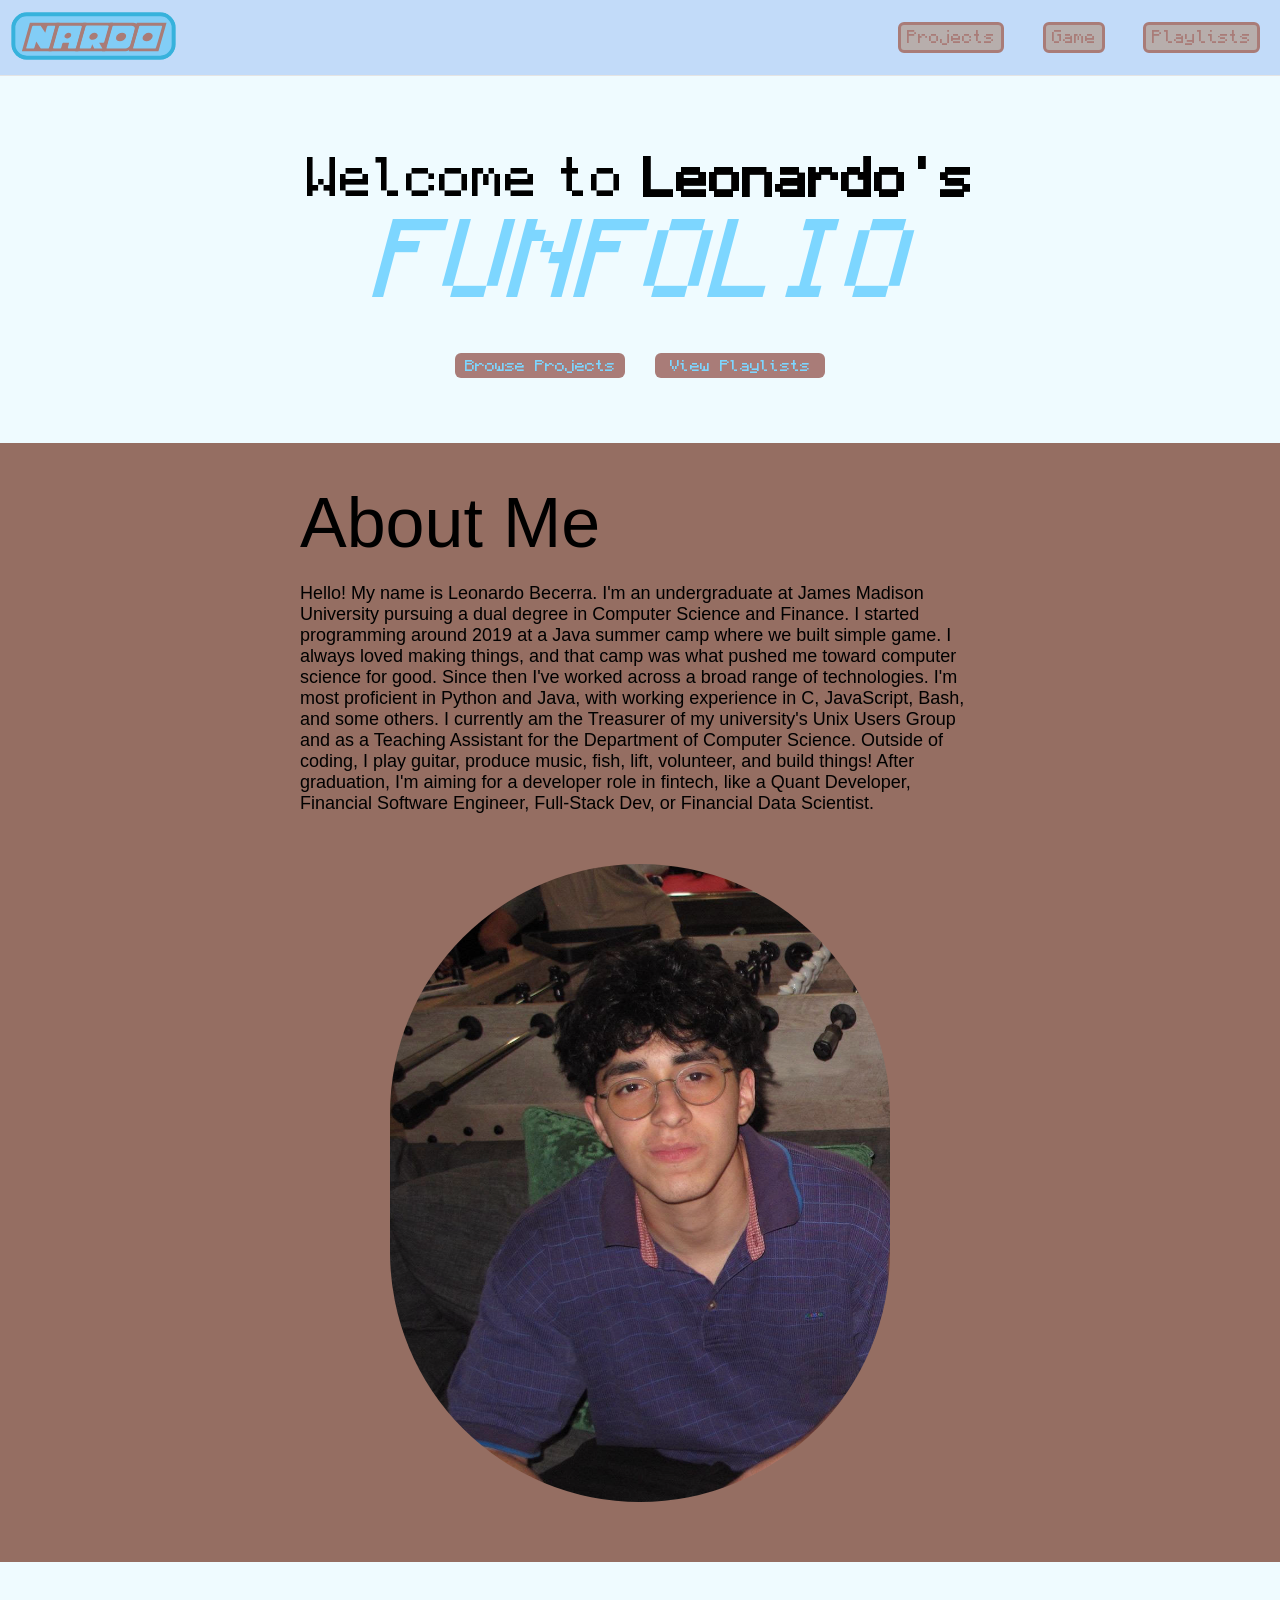
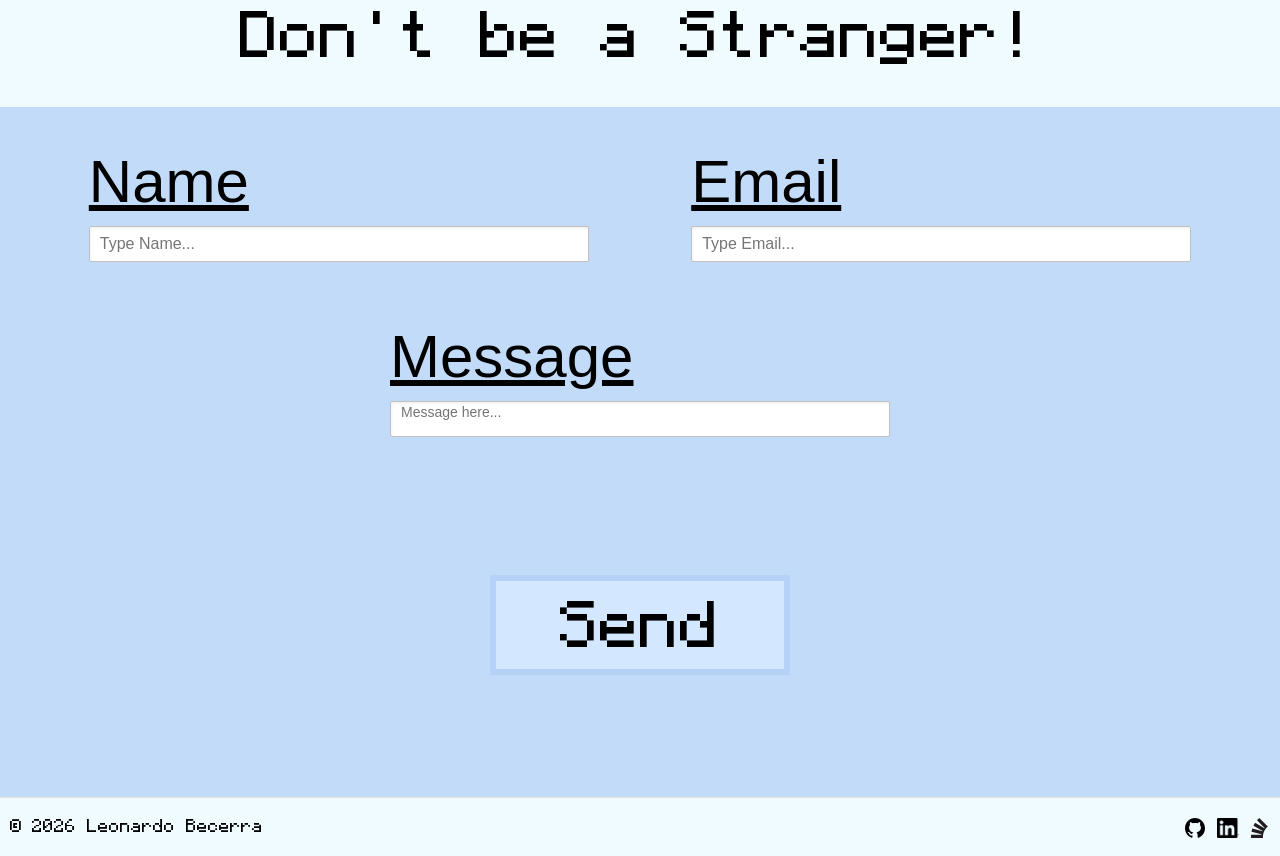
==== home/home.html @ ee7a0e98 "First com" ====
<!DOCTYPE html>
<html>

<head>
    <title>Leonardo's FUNfolio</title>
    <link rel="icon" type="image/png" href="../img/snook.png">

    <link rel="preconnect" href="https://fonts.googleapis.com">
    <link rel="preconnect" href="https://fonts.gstatic.com" crossorigin>
    <link href="https://fonts.googleapis.com/css2?family=Roboto:ital,wght@0,100..900;1,100..900&display=swap"
        rel="stylesheet">
    <link rel="stylesheet" href="css/general.css">
    <link rel="stylesheet" href="css/header.css">
    <link rel="stylesheet" href="css/welcome.css">
    <link rel="stylesheet" href="css/buttons.css">
    <link rel="stylesheet" href="css/about.css">
    <link rel="stylesheet" href="css/contact.css">
    <link rel="stylesheet" href="css/footer.css">

    <script src="home.js" defer></script>
</head>

<body>
    <header class="header">
        <div class="left-section">
            <a href="../home/home.html" class="home-tab">
                <img class="home-icon" src="../img/n-icon.svg">
            </a>
        </div>
        <div class="right-section">
            <a href="../projects/projects.html" class="projects-tab">Projects</a>
            <a href="../game/game.html" class="game-tab">Game</a>
            <a href="../playlists/playlists.html" class="playlists-tab">Playlists</a>
            <!-- <button class="portfolio-tab">Portfolio</button> -->
            <!-- <button class="game-tab">Game</button>
            <button class="playlist-tab">Playlists</button> -->
        </div>
    </header>
    <div class="welcome-space">
        <div class="welcome-text">
            <div class="welcome-text1">Welcome</div>
            <div class="welcome-text2">to</div>
            <div class="welcome-text3"><b>Leonardo's</b></div>
        </div>
        <div class="funfolio-text"><i>FUNFOLIO</i></div>
    </div>
    <div class="buttons-space">
        <button id="browse-button">Browse Projects</button>
        <!-- <button class="view-button">View Portfolio</button> COMING SOON-->
        <a href="../playlists/playlists.html" class="view-button">View Playlists</a>

    </div>
    <div class="aboutme-space">
        <div class="aboutme-text">
            <div class="aboutme-header">
                <div class="aboutme-header1">About</div>
                <div class="aboutme-header2">Me</div>
            </div>
            <div class="aboutme-paragraph">Hello! My name is Leonardo Becerra. I'm an undergraduate at James Madison
                University pursuing a dual degree in Computer Science and Finance. I started programming around 2019 at
                a Java summer camp where we built simple game. I always loved making things, and that camp was what
                pushed me toward computer science for good. Since then I've worked across a broad range of technologies.
                I'm most proficient in Python and Java, with working experience in C, JavaScript, Bash, and some others.
                I currently am the Treasurer of my university's Unix Users Group and as a Teaching Assistant for the
                Department of Computer Science. Outside of coding, I play guitar, produce music, fish, lift, volunteer,
                and build things! After graduation, I'm aiming for a developer role in fintech, like a Quant Developer,
                Financial Software Engineer, Full-Stack Dev, or Financial Data Scientist.</div>
        </div>
        <div class="me-pic-data">
            <img class="me-pic" src="../img/reto1.png">
        </div>
    </div>
    <div class="contactme-header">Don't be a Stranger!</div>

    <form class="contactme-space" action="https://api.web3forms.com/submit" method="POST">
        <input type="hidden" name="access_key" value="d11c7016-beb4-4400-a953-5162d659d30a">

        <input type="checkbox" name="botcheck" style="display:none" tabindex="-1" autocomplete="off"> <!--for bots-->

        <div class="contactme-row1"> <!--row 1-->
            <div class="contactme-box"> <!--Name box-->
                <div class="contactme-subheader">Name</div>
                <input class="name-bar" type="text" name="name" placeholder="Type Name..." required>
            </div>
            <div class="contactme-box"> <!--Email box-->
                <div class="contactme-subheader">Email</div>
                <input class="email-bar" type="email" name="email" placeholder="Type Email..." required>
            </div>
        </div>
        <div class="contactme-row2"> <!--row 2-->
            <div class="contactme-box"> <!--Message box-->
                <div class="contactme-subheader">Message</div>
                <textarea id="message-bar" name="message" maxlength="2601" placeholder="Message here..."
                    required></textarea>
            </div>
            <button class="send-button" type="submit">Send</button>
        </div>
        <p class="form-status"></p>
    </form>

    <footer class="footer">
        <div class="footer-info">© 2026 Leonardo Becerra</div>
        <div class="footer-icons">
            <div class="github-container">
                <a href="https://github.com/RetoBlues" target="_blank">
                    <img class="github-icon" src="../img/github_icon_black.svg" target="_blank">
                    <div class="tooltip">GitHub</div>
                </a>
            </div>
            <div class="linkedin-container">
                <a href="https://www.linkedin.com/in/hugoleonardobecerra" target="_blank">
                    <img class="linkedin-icon" src="../img/linkedin_logo_black.png" target="_blank">
                    <div class="tooltip">LinkedIn</div>
                </a>
            </div>
            <div class="stack-container">
                <a href="https://stackoverflow.com/users/32969840/reto-blues" target="_blank">
                    <img class="stack-icon" src="../img/stack_icon_black.svg" target="_blank">
                    <div class="tooltip">Stack</div>
                </a>
            </div>
        </div>
    </footer>
</body>

</html>
---- home/css/general.css ----
@font-face {
    font-family: 'Monocraft';
    src: url('../../fonts/Monocraft.woff2') format('woff2');
    font-weight: normal;
    font-style: normal;
    font-display: swap;
}

@font-face {
    font-family: 'Monocraft';
    src: url('../../fonts/Monocraft-Italic.woff2') format('woff2');
    font-weight: normal;
    font-style: italic;
    font-display: swap;
}

@font-face {
    font-family: 'Monocraft';
    src: url('../../fonts/Monocraft-Black.woff2') format('woff2');
    font-weight: 900;
    font-style: normal;
    font-display: swap;
}

@font-face {
    font-family: 'Monocraft';
    src: url('../../fonts/Monocraft-Black-Italic.woff2') format('woff2');
    font-weight: 900;
    font-style: italic;
    font-display: swap;
}

@font-face {
    font-family: 'Monocraft';
    src: url('../../fonts/Monocraft-Bold.woff2') format('woff2');
    font-weight: bold;
    font-style: normal;
    font-display: swap;
}

@font-face {
    font-family: 'Monocraft';
    src: url('../../fonts/Monocraft-Bold-Italic.woff2') format('woff2');
    font-weight: bold;
    font-style: italic;
    font-display: swap;
}

@font-face {
    font-family: 'Monocraft';
    src: url('../../fonts/Monocraft-SemiBold.woff2') format('woff2');
    font-weight: 600;
    font-style: normal;
    font-display: swap;
}

@font-face {
    font-family: 'Monocraft';
    src: url('../../fonts/Monocraft-SemiBold-Italic.woff2') format('woff2');
    font-weight: 600;
    font-style: italic;
    font-display: swap;
}

@font-face {
    font-family: 'Monocraft';
    src: url('../../fonts/Monocraft-Light.woff2') format('woff2');
    font-weight: 300;
    font-style: normal;
    font-display: swap;
}

@font-face {
    font-family: 'Monocraft';
    src: url('../../fonts/Monocraft-Light-Italic.woff2') format('woff2');
    font-weight: 300;
    font-style: italic;
    font-display: swap;
}

@font-face {
    font-family: 'Monocraft';
    src: url('../../fonts/Monocraft-ExtraLight.woff2') format('woff2');
    font-weight: 200;
    font-style: normal;
    font-display: swap;
}

@font-face {
    font-family: 'Monocraft';
    src: url('../../fonts/Monocraft-ExtraLight-Italic.woff2') format('woff2');
    font-weight: 200;
    font-style: italic;
    font-display: swap;
}

@font-face {
    font-family: 'TI-Nspire Sans';
    src: url('TI-NspireSansRegular.woff2') format('woff2');
    font-weight: normal;
    font-style: normal;
    font-display: swap;
}

@font-face {
    font-family: 'Powerpuff Girls';
    src: url('PowerpuffGirls.woff2') format('woff2');
    font-weight: normal;
    font-style: normal;
    font-display: swap;
}


p {
    margin-top: 0px;
    margin-bottom: 0px;
}

html,
body {
    overflow-x: hidden;
}

body {
    /* This style below will be inherited */
    margin: 0;
    padding-top: 80px;
    /* padding-left: 96px; */
    /* padding-right: 24px; */

    background-color: rgb(239, 251, 255);
    /* background-color: orange; */

    font-family: Monocraft, Arial;
}

button {
    font-family: Monocraft, Arial;
}
---- home/css/header.css ----
.header {
    height: 75px;
    display: flex;
    flex-direction: row;
    justify-content: space-between;

    position: fixed;
    top: 0;
    left: 0;
    right: 0;
    z-index: 100;

    background-color: rgb(194, 219, 249);
    border-bottom-width: 1px;
    border-bottom-style: solid;
    border-bottom-color: rgb(228, 228, 228);
}

.left-section {
    /* background-color: lightblue; */
    display: flex;
    align-items: center;
}

.home-icon {
    border: none;
    border-radius: 20px;

    height: 50px;
    margin-left: 10px;
    cursor: pointer;
    transition: height 0.4s, border-radius 0.2s, box-shadow 0.3s ease;
}

.home-icon:hover {
    border-radius: 22px;
    height: 55px;
    box-shadow: 0px 4px 10px rgba(0, 0, 0, 0.15);
}

.home-icon:active {
    opacity: 0.8;
}

.right-section {
    max-width: 600px;
    margin-right: clamp(10px, 2vw, 20px);
    display: flex;
    align-items: center;
    /* justify-content: space-between; */
    gap: clamp(8px, 3vw, 60px);
    flex-shrink: 1;
}

.projects-tab,
.portfolio-tab,
.game-tab,
.playlists-tab {
    background-color: rgba(169, 120, 80, 0.453);
    color: #A97C78;
    border: 3px solid #A97C78;
    border-radius: 6px;
    padding: clamp(2px, 0.6vw, 4px) clamp(3px, 1vw, 6px);
    /* top&bottom, left&right*/
    font-size: clamp(12px, 1.6vw, 16px);
    cursor: pointer;
    white-space: nowrap;
    transition: padding 0.1s, font-size 0.1s, box-shadow 0.5s ease;
    text-decoration: none;
}

.projects-tab:hover,
.portfolio-tab:hover,
.game-tab:hover,
.playlists-tab:hover {
    box-shadow: 0px 4px 10px rgba(0, 0, 0, 0.15);
    padding: clamp(4px, 0.9vw, 6px) clamp(5px, 1.3vw, 8px);
    font-size: clamp(14px, 1.8vw, 18px);
}

.projects-tab:active,
.portfolio-tab:active,
.game-tab:active,
.playlists-tab:active {
    opacity: 0.8;
}
---- home/css/welcome.css ----
.welcome-space {
    /* background-color: lightpink; */

    display: flex;
    flex-direction: column;
    align-items: center;

    margin-top: 70px;
    margin-bottom: 5px;

    /* max-height: 160px; */
}


.welcome-text {
    /* background-color: lightblue; */

    font-size: clamp(24px, 6vw, 50px);
    display: flex;
    justify-content: space-between;

    flex-wrap: wrap;
    justify-content: center;
}

.welcome-text1,
.welcome-text2 {
    margin-right: 20px;
}

.welcome-text1,
.welcome-text2,
.welcome-text3 {
    transition: color 0.3s;
    cursor: default;
}

.funfolio-text {
    /* background-color: lightcyan; */

    /* font-size: 100px; */
    font-size: clamp(42px, 13vw, 100px);
    color: rgb(125, 214, 255);
    cursor: default;

    animation: changeSize 3s infinite ease-in-out;
}

@keyframes changeSize {

    0%,
    100% {
        /* font-size: 100px; */
        transform: scale(1);
    }

    50% {
        /* font-size: 110px; */
        transform: scale(1.1); /* +10% */
    }
}

.funfolio-text:hover {
    color: rgb(162, 100, 0);
    transition: color 0.5s;
}

.welcome-text1:hover,
.welcome-text2:hover,
.welcome-text3:hover {
    color: rgb(239, 251, 255);
}
---- home/css/buttons.css ----
.buttons-space {
    /* background-color: lightblue; */

    display: flex;
    flex-direction: row;
    justify-content: center;

    margin-top: 40px;
    padding-bottom: 30px;
}

#browse-button,
.view-button {
    box-sizing: border-box;
    display: inline-flex;
    align-items: center;
    justify-content: center;

    height: 25px;
    width: 170px;
    padding: 0 8px;
    white-space: nowrap;

    font-family: inherit;
    font-size: 15px;
    color: rgb(125, 214, 255);
    background-color: #A97C78;
    text-decoration: none;

    border: none;
    border-radius: 6px;
    cursor: pointer;
    transition: 0.5s;
}

#browse-button {
    position: absolute;
    z-index: 99;
    margin-right: 200px;
}

.view-button {
    position: absolute;
    margin-left: 200px;
}

#browse-button:hover,
.view-button:hover {
    box-shadow: 0px 4px 10px rgba(0, 0, 0, 0.15);
    height: 30px;
    width: 170px;
    font-size: 15px;
    cursor: pointer;
    transition: box-shadow 0.5s, height 0.5s,
        width 0.5s, font-size 0.5s;
}

#browse-button:active,
.view-button:active {
    opacity: 0.8;
}

.view-button:active {
    color: rgb(105, 0, 0);
    background-color: rgb(202, 99, 99);
}

#browse-button.almost-caught {
    color: rgb(105, 0, 0);
    background-color: rgb(202, 99, 99);
}
---- home/css/about.css ----
.aboutme-space {
    background-color: #956e62;
    display: flex;
    flex-wrap: wrap;
    justify-content: center;
    align-items: center;

    gap: 50px;
    padding: 40px;
    padding-bottom: 60px;

    width: 100vw;
    margin-top: 60px;
    margin-left: calc(50% - 50vw);
    box-sizing: border-box;
}

.aboutme-text {
    /* background-color: lightpink; */
    display: flex;
    flex-direction: column;
    min-width: 0;

    font-family: TI-Nspire Sans, Arial;
}

.aboutme-header {
    display: flex;
    gap: 20px;
}

.aboutme-header1,
.aboutme-header2 {
    font-size: 70px;
    margin-bottom: 20px;
    transition: color 0.3s;
}

.aboutme-header1:hover,
.aboutme-header2:hover {
    color: #956e62;
}

.aboutme-paragraph {
    /* background-color: aqua; */
    max-width: 680px;
    width: 100%;
    font-size: 18px;
}

.me-pic-data {
    /* background-color: rgb(230, 173, 221); */
    display: flex;
    flex-direction: column;
}

.me-pic {
    border-radius: 250px;
    width: 500px;
    max-width: 100%;
    cursor: pointer;

    user-select: none;
    -webkit-user-drag: none;
    pointer-events: none;
}
---- home/css/contact.css ----
.contactme-header {
    font-size: clamp(32px, 8vw, 60px);
    margin: 40px 0;
    display: flex;
    justify-content: center;
    align-items: center;
}

.contactme-space {
    background-color: rgb(194, 219, 249);
    padding: 40px 20px;
    display: flex;
    flex-direction: column;
    justify-content: center;
    align-items: center;
    gap: 60px;

    width: 100vw;
    margin-left: calc(50% - 50vw);
    box-sizing: border-box; /*keeps padding from adding to 100vw*/
}

.contactme-row1,
.contactme-row2 {
    /* background-color: rgb(135, 196, 240); */
    display: flex;
    flex-wrap: wrap;
    /* flex-direction: row; */
    justify-content: center;
    align-items: flex-start;

    gap: clamp(30px, 8vw, 400px); /* shrinks from 400 down to 30 */
    width: 100%
}

/* check */
.contactme-box {
    display:flex;
    flex-direction: column;
    width: 100%;
    max-width: 300px;
}

.contactme-row2,
.contactme-box {
    max-width: 500px;
}

.contactme-subheader {
    font-family: TI-Nspire Sans, Arial;
    font-size: clamp(28px, 6vw, 60px);
    margin-bottom: 10px;
    transition: color 0.3s;
    text-decoration: underline;
}

.contactme-subheader:hover {
    color: #956e62;
}

.name-bar,
.email-bar,
#message-bar {
    font-family: TI-Nspire Sans, Arial;
    width: 100%;
    height: 36px;
    box-sizing: border-box;
    padding-left: 10px;
    font-size: 16px;
    border: 1px solid rgb(192, 192, 192);
    border-radius: 2px;
    box-shadow: inset 1px 2px 3px rgba(0, 0, 0, 0.05);
    /* ^^ inset makes shadow inside box, horiz pos, vert pos, blur, shadow col(r, g, b, transparency) */
}

#message-bar {
    width: 100%;
    min-height: 36px;
    resize: none;
    overflow: hidden;
    font-size: 14px;

    /* field-sizing: content;  */
    /*^^ grow to fit typed content, newer borwsers instead of JS*/
}

.name-bar:hover,
.email-bar:hover,
#message-bar:hover {
    border-color: #956e62;
}

.name-bar:focus,
.email-bar:focus,
#message-bar:focus {
    border-color: rgb(76, 157, 255);
    outline: none;
}

.send-button {
    margin-top: 35px;
    font-size: clamp(28px, 6vw, 60px);
    background-color: rgb(211, 231, 255);
    border: 6px solid rgb(181, 209, 246);
    height: clamp(60px, 12vw, 100px);
    width: clamp(160px, 40vw, 300px);
    transition: height 0.4s, border-radius 0.2s, box-shadow 0.3s ease;
}

.send-button:hover {
    box-shadow: 0px 4px 10px rgba(0, 0, 0, 0.15);
}

.send-button:active {
    opacity: 0.8;
}
/* ---------------- */
.form-status {
  font-size: 18px;
  margin-top: 2px;
  text-align: center;
  min-height: 20px; /*reserves space so layout doesn't jump*/
  opacity: 0;
  transition: opacity 0.4s ease;
}

/* any state with text becomes visible */
.form-status.sending,
.form-status.success,
.form-status.error {
  opacity: 1;
}

.form-status.success { color: #1e7a34; }
.form-status.error   { color: #b03030; }
.form-status.sending { color: #555; }
---- home/css/footer.css ----
.footer,
.footer-icons {
    display: flex;
    flex-direction: row;
    justify-content: space-between;
}

.footer {
    padding-top: 20px;
    padding-bottom: 15px;
    border-top-width: 1px;
    border-top-style: solid;
    border-top-color: rgb(228, 228, 228);
}

.github-icon,
.linkedin-icon,
.stack-icon {
    height: 20px;
    margin-right: 12px;
}

.github-container,
.linkedin-container,
.stack-container {
    display: flex;
    justify-content: center;
    align-items: center;
    position: relative;
    cursor: pointer;
}

.github-container .tooltip,
.linkedin-container .tooltip,
.stack-container .tooltip {
    /* font-family: Roboto, Arial; */
    position: absolute;
    background-color: gray;
    color: white;
    padding-top: 4px;
    padding-bottom: 4px;
    padding-left: 8px;
    padding-right: 8px;
    border-radius: 2px;
    font-size: 12px;
    top: -30px;
    left: -30px;
    /* IMPORTANT */
    opacity: 0;
    transition: opacity 0.3s;
    /* IMPORTANT */
    pointer-events: none;
    white-space: nowrap;
}

.github-container:hover .tooltip,
.linkedin-container:hover .tooltip,
.stack-container:hover .tooltip {
    opacity: 1;
}

.footer-info {
    margin-left: 10px;
}
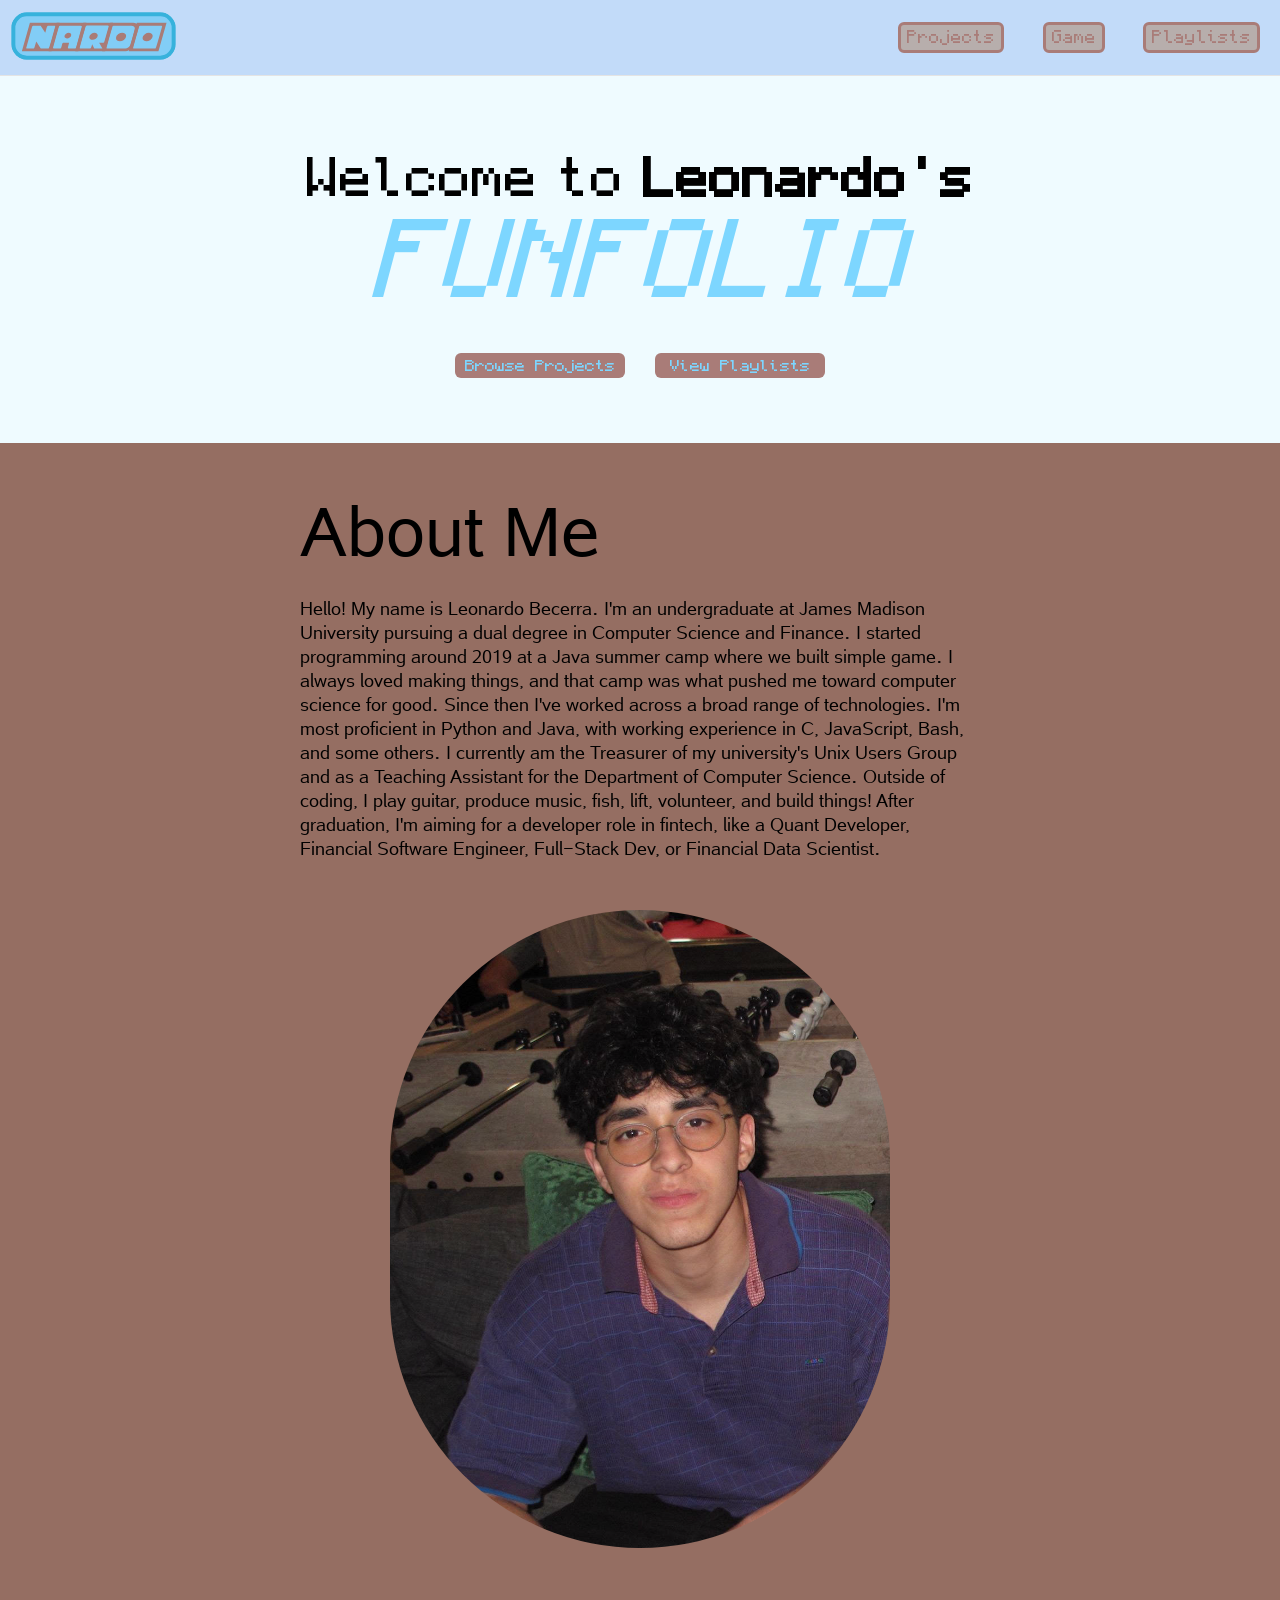
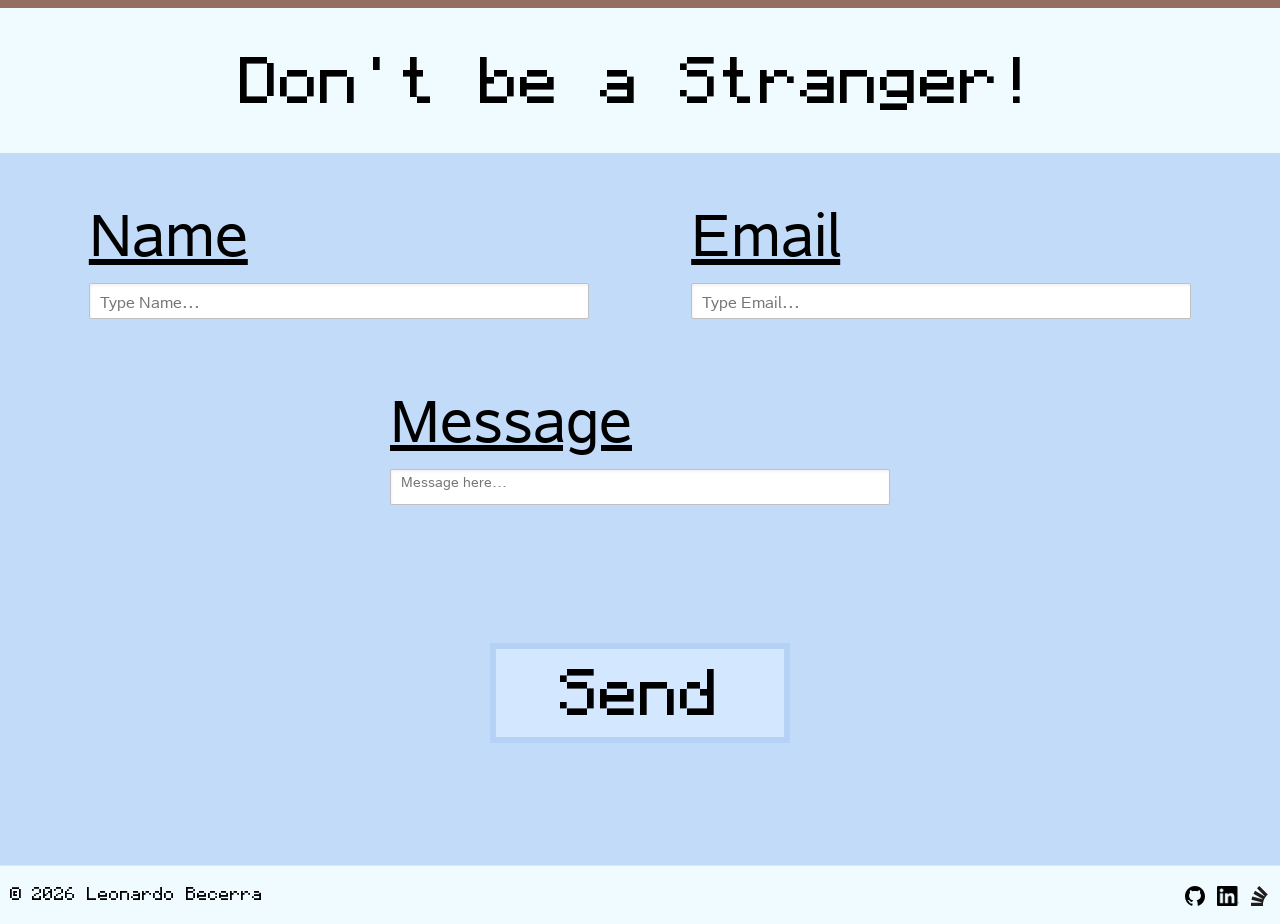
==== commit ce368c97: "added some security checks and projects" ====
--- a/home/home.html
+++ b/home/home.html
@@ -2,13 +2,11 @@
 <html>
 
 <head>
+    <meta charset="UTF-8">
+    <meta name="viewport" content="width=device-width, initial-scale=1">
     <title>Leonardo's FUNfolio</title>
     <link rel="icon" type="image/png" href="../img/snook.png">
 
-    <link rel="preconnect" href="https://fonts.googleapis.com">
-    <link rel="preconnect" href="https://fonts.gstatic.com" crossorigin>
-    <link href="https://fonts.googleapis.com/css2?family=Roboto:ital,wght@0,100..900;1,100..900&display=swap"
-        rel="stylesheet">
     <link rel="stylesheet" href="css/general.css">
     <link rel="stylesheet" href="css/header.css">
     <link rel="stylesheet" href="css/welcome.css">
@@ -75,22 +73,22 @@
     <form class="contactme-space" action="https://api.web3forms.com/submit" method="POST">
         <input type="hidden" name="access_key" value="d11c7016-beb4-4400-a953-5162d659d30a">
 
-        <input type="checkbox" name="botcheck" style="display:none" tabindex="-1" autocomplete="off"> <!--for bots-->
+        <input type="checkbox" name="botcheck" class="botcheck" tabindex="-1" autocomplete="off"> <!--for bots-->
 
         <div class="contactme-row1"> <!--row 1-->
             <div class="contactme-box"> <!--Name box-->
                 <div class="contactme-subheader">Name</div>
-                <input class="name-bar" type="text" name="name" placeholder="Type Name..." required>
+                <input class="name-bar" type="text" name="name" maxlength="100" placeholder="Type Name..." required>
             </div>
             <div class="contactme-box"> <!--Email box-->
                 <div class="contactme-subheader">Email</div>
-                <input class="email-bar" type="email" name="email" placeholder="Type Email..." required>
+                <input class="email-bar" type="email" name="email" maxlength="254" placeholder="Type Email..." required>
             </div>
         </div>
         <div class="contactme-row2"> <!--row 2-->
             <div class="contactme-box"> <!--Message box-->
                 <div class="contactme-subheader">Message</div>
-                <textarea id="message-bar" name="message" maxlength="2601" placeholder="Message here..."
+                <textarea id="message-bar" name="message" maxlength="2600" placeholder="Message here..."
                     required></textarea>
             </div>
             <button class="send-button" type="submit">Send</button>
@@ -102,20 +100,20 @@
         <div class="footer-info">© 2026 Leonardo Becerra</div>
         <div class="footer-icons">
             <div class="github-container">
-                <a href="https://github.com/RetoBlues" target="_blank">
-                    <img class="github-icon" src="../img/github_icon_black.svg" target="_blank">
+                <a href="https://github.com/RetoBlues" target="_blank" rel="noopener noreferrer">
+                    <img class="github-icon" src="../img/github_icon_black.svg">
                     <div class="tooltip">GitHub</div>
                 </a>
             </div>
             <div class="linkedin-container">
-                <a href="https://www.linkedin.com/in/hugoleonardobecerra" target="_blank">
-                    <img class="linkedin-icon" src="../img/linkedin_logo_black.png" target="_blank">
+                <a href="https://www.linkedin.com/in/hugoleonardobecerra" target="_blank" rel="noopener noreferrer">
+                    <img class="linkedin-icon" src="../img/linkedin_logo_black.png">
                     <div class="tooltip">LinkedIn</div>
                 </a>
             </div>
             <div class="stack-container">
-                <a href="https://stackoverflow.com/users/32969840/reto-blues" target="_blank">
-                    <img class="stack-icon" src="../img/stack_icon_black.svg" target="_blank">
+                <a href="https://stackoverflow.com/users/32969840/reto-blues" target="_blank" rel="noopener noreferrer">
+                    <img class="stack-icon" src="../img/stack_icon_black.svg">
                     <div class="tooltip">Stack</div>
                 </a>
             </div>
--- a/home/css/general.css
+++ b/home/css/general.css
@@ -96,7 +96,7 @@
 
 @font-face {
     font-family: 'TI-Nspire Sans';
-    src: url('TI-NspireSansRegular.woff2') format('woff2');
+    src: url('../../fonts/TI-NspireSansRegular.woff2') format('woff2');
     font-weight: normal;
     font-style: normal;
     font-display: swap;
@@ -104,7 +104,7 @@
 
 @font-face {
     font-family: 'Powerpuff Girls';
-    src: url('PowerpuffGirls.woff2') format('woff2');
+    src: url('../../fonts/PowerpuffGirls.woff2') format('woff2');
     font-weight: normal;
     font-style: normal;
     font-display: swap;
--- a/home/css/contact.css
+++ b/home/css/contact.css
@@ -133,4 +133,8 @@
 
 .form-status.success { color: #1e7a34; }
 .form-status.error   { color: #b03030; }
-.form-status.sending { color: #555; }+.form-status.sending { color: #555; }
+/* honeypot field: hidden from humans, bots fill it in */
+.botcheck {
+    display: none;
+}
